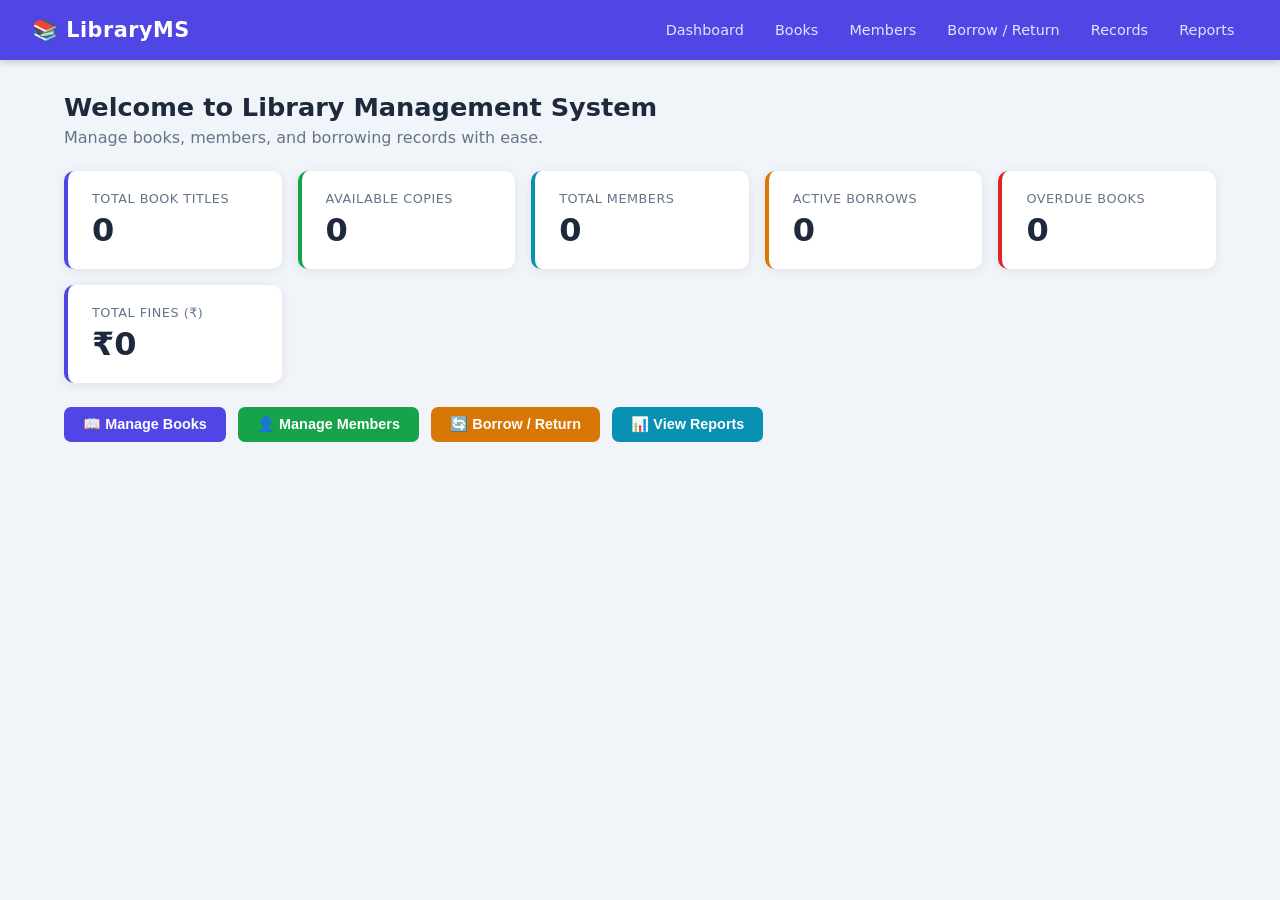
==== index.html @ 243d1138 "Add complete website - HTML/CSS/JS Library Management System" ====
<!DOCTYPE html>
<html lang="en">
<head>
  <meta charset="UTF-8" />
  <meta name="viewport" content="width=device-width, initial-scale=1.0"/>
  <title>Library Management System</title>
  <link rel="stylesheet" href="style.css" />
</head>
<body>

  <!-- NAVBAR -->
  <nav class="navbar">
    <div class="nav-brand">📚 LibraryMS</div>
    <ul class="nav-links">
      <li><a href="#" onclick="showSection('dashboard')">Dashboard</a></li>
      <li><a href="#" onclick="showSection('books')">Books</a></li>
      <li><a href="#" onclick="showSection('members')">Members</a></li>
      <li><a href="#" onclick="showSection('borrow')">Borrow / Return</a></li>
      <li><a href="#" onclick="showSection('records')">Records</a></li>
      <li><a href="#" onclick="showSection('reports')">Reports</a></li>
    </ul>
  </nav>

  <div class="container">

    <!-- ── DASHBOARD ── -->
    <section id="dashboard" class="section active">
      <h2>Welcome to Library Management System</h2>
      <p class="subtitle">Manage books, members, and borrowing records with ease.</p>
      <div class="stats-grid" id="dashStats"></div>
      <div class="quick-actions">
        <button class="btn btn-primary" onclick="showSection('books')">📖 Manage Books</button>
        <button class="btn btn-success" onclick="showSection('members')">👤 Manage Members</button>
        <button class="btn btn-warning" onclick="showSection('borrow')">🔄 Borrow / Return</button>
        <button class="btn btn-info" onclick="showSection('reports')">📊 View Reports</button>
      </div>
    </section>

    <!-- ── BOOKS ── -->
    <section id="books" class="section">
      <h2>📖 Book Management</h2>

      <div class="card">
        <h3 id="bookFormTitle">Add New Book</h3>
        <form id="bookForm" onsubmit="saveBook(event)">
          <input type="hidden" id="editBookId" />
          <div class="form-grid">
            <div class="form-group">
              <label>Book ID</label>
              <input type="text" id="bookId" placeholder="e.g. B001" required />
            </div>
            <div class="form-group">
              <label>Title</label>
              <input type="text" id="bookTitle" placeholder="Book title" required />
            </div>
            <div class="form-group">
              <label>Author</label>
              <input type="text" id="bookAuthor" placeholder="Author name" required />
            </div>
            <div class="form-group">
              <label>Genre</label>
              <input type="text" id="bookGenre" placeholder="e.g. Technology" />
            </div>
            <div class="form-group">
              <label>Total Copies</label>
              <input type="number" id="bookCopies" placeholder="1" min="1" required />
            </div>
          </div>
          <div class="form-actions">
            <button type="submit" class="btn btn-primary" id="bookSubmitBtn">Add Book</button>
            <button type="button" class="btn btn-secondary" onclick="cancelBookEdit()">Cancel</button>
          </div>
        </form>
      </div>

      <div class="card">
        <div class="table-header">
          <h3>All Books</h3>
          <input type="text" id="bookSearch" placeholder="🔍 Search by title or author..." oninput="renderBooks()" />
        </div>
        <div class="table-wrapper">
          <table id="booksTable">
            <thead>
              <tr>
                <th>Book ID</th><th>Title</th><th>Author</th><th>Genre</th>
                <th>Copies</th><th>Available</th><th>Status</th><th>Actions</th>
              </tr>
            </thead>
            <tbody id="booksBody"></tbody>
          </table>
        </div>
      </div>
    </section>

    <!-- ── MEMBERS ── -->
    <section id="members" class="section">
      <h2>👤 Member Management</h2>

      <div class="card">
        <h3 id="memberFormTitle">Register New Member</h3>
        <form id="memberForm" onsubmit="saveMember(event)">
          <input type="hidden" id="editMemberId" />
          <div class="form-grid">
            <div class="form-group">
              <label>Member ID</label>
              <input type="text" id="memberId" placeholder="e.g. M001" required />
            </div>
            <div class="form-group">
              <label>Full Name</label>
              <input type="text" id="memberName" placeholder="Full name" required />
            </div>
            <div class="form-group">
              <label>Email</label>
              <input type="email" id="memberEmail" placeholder="email@example.com" />
            </div>
            <div class="form-group">
              <label>Phone</label>
              <input type="text" id="memberPhone" placeholder="10-digit number" />
            </div>
          </div>
          <div class="form-actions">
            <button type="submit" class="btn btn-success" id="memberSubmitBtn">Register Member</button>
            <button type="button" class="btn btn-secondary" onclick="cancelMemberEdit()">Cancel</button>
          </div>
        </form>
      </div>

      <div class="card">
        <div class="table-header">
          <h3>All Members</h3>
          <input type="text" id="memberSearch" placeholder="🔍 Search by name or ID..." oninput="renderMembers()" />
        </div>
        <div class="table-wrapper">
          <table id="membersTable">
            <thead>
              <tr>
                <th>Member ID</th><th>Name</th><th>Email</th><th>Phone</th>
                <th>Books Borrowed</th><th>Actions</th>
              </tr>
            </thead>
            <tbody id="membersBody"></tbody>
          </table>
        </div>
      </div>
    </section>

    <!-- ── BORROW / RETURN ── -->
    <section id="borrow" class="section">
      <h2>🔄 Borrow / Return Books</h2>

      <div class="borrow-grid">
        <!-- Borrow -->
        <div class="card">
          <h3>📤 Borrow a Book</h3>
          <form onsubmit="borrowBook(event)">
            <div class="form-group">
              <label>Member ID</label>
              <input type="text" id="borrowMemberId" placeholder="e.g. M001" required />
            </div>
            <div class="form-group">
              <label>Book ID</label>
              <input type="text" id="borrowBookId" placeholder="e.g. B001" required />
            </div>
            <button type="submit" class="btn btn-primary btn-full">Borrow Book</button>
          </form>
        </div>

        <!-- Return -->
        <div class="card">
          <h3>📥 Return a Book</h3>
          <form onsubmit="returnBook(event)">
            <div class="form-group">
              <label>Record ID</label>
              <input type="text" id="returnRecordId" placeholder="e.g. R0001" required />
            </div>
            <div id="finePreview" class="fine-preview hidden"></div>
            <button type="submit" class="btn btn-warning btn-full">Return Book</button>
          </form>
        </div>
      </div>
    </section>

    <!-- ── RECORDS ── -->
    <section id="records" class="section">
      <h2>📋 Borrow / Return Records</h2>
      <div class="card">
        <div class="table-header">
          <h3>All Records</h3>
          <select id="recordFilter" onchange="renderRecords()">
            <option value="all">All Records</option>
            <option value="active">Active (Not Returned)</option>
            <option value="returned">Returned</option>
            <option value="overdue">Overdue</option>
          </select>
        </div>
        <div class="table-wrapper">
          <table>
            <thead>
              <tr>
                <th>Record ID</th><th>Member</th><th>Book</th>
                <th>Borrowed</th><th>Due Date</th><th>Returned</th>
                <th>Fine</th><th>Status</th>
              </tr>
            </thead>
            <tbody id="recordsBody"></tbody>
          </table>
        </div>
      </div>
    </section>

    <!-- ── REPORTS ── -->
    <section id="reports" class="section">
      <h2>📊 Library Reports</h2>
      <div class="stats-grid" id="reportStats"></div>
      <div class="report-grid">
        <div class="card">
          <h3>📚 Top Borrowed Books</h3>
          <ul id="topBooks" class="report-list"></ul>
        </div>
        <div class="card">
          <h3>⚠️ Overdue Books</h3>
          <ul id="overdueList" class="report-list"></ul>
        </div>
      </div>
    </section>

  </div><!-- /container -->

  <!-- TOAST NOTIFICATION -->
  <div id="toast" class="toast hidden"></div>

  <!-- CONFIRM MODAL -->
  <div id="modal" class="modal hidden">
    <div class="modal-box">
      <p id="modalMsg"></p>
      <div class="modal-actions">
        <button class="btn btn-danger" id="modalConfirm">Confirm</button>
        <button class="btn btn-secondary" onclick="closeModal()">Cancel</button>
      </div>
    </div>
  </div>

  <script src="app.js"></script>
</body>
</html>
---- style.css ----
/* ── Reset & Base ─────────────────────────────────────────────────────────── */
*, *::before, *::after { box-sizing: border-box; margin: 0; padding: 0; }

:root {
  --primary:   #4f46e5;
  --primary-h: #4338ca;
  --success:   #16a34a;
  --warning:   #d97706;
  --danger:    #dc2626;
  --info:      #0891b2;
  --bg:        #f1f5f9;
  --card:      #ffffff;
  --text:      #1e293b;
  --muted:     #64748b;
  --border:    #e2e8f0;
  --radius:    10px;
  --shadow:    0 2px 12px rgba(0,0,0,.08);
}

body {
  font-family: 'Segoe UI', system-ui, sans-serif;
  background: var(--bg);
  color: var(--text);
  min-height: 100vh;
}

/* ── Navbar ───────────────────────────────────────────────────────────────── */
.navbar {
  background: var(--primary);
  padding: 0 2rem;
  display: flex;
  align-items: center;
  justify-content: space-between;
  height: 60px;
  position: sticky;
  top: 0;
  z-index: 100;
  box-shadow: 0 2px 8px rgba(0,0,0,.2);
}

.nav-brand {
  color: #fff;
  font-size: 1.3rem;
  font-weight: 700;
  letter-spacing: .5px;
}

.nav-links {
  list-style: none;
  display: flex;
  gap: .25rem;
}

.nav-links a {
  color: rgba(255,255,255,.85);
  text-decoration: none;
  padding: .45rem .85rem;
  border-radius: 6px;
  font-size: .9rem;
  transition: background .2s, color .2s;
}

.nav-links a:hover {
  background: rgba(255,255,255,.15);
  color: #fff;
}

/* ── Container & Sections ─────────────────────────────────────────────────── */
.container { max-width: 1200px; margin: 0 auto; padding: 2rem 1.5rem; }

.section { display: none; }
.section.active { display: block; }

.section > h2 {
  font-size: 1.6rem;
  margin-bottom: .4rem;
  color: var(--text);
}

.subtitle { color: var(--muted); margin-bottom: 1.5rem; }

/* ── Cards ────────────────────────────────────────────────────────────────── */
.card {
  background: var(--card);
  border-radius: var(--radius);
  box-shadow: var(--shadow);
  padding: 1.5rem;
  margin-bottom: 1.5rem;
  border: 1px solid var(--border);
}

.card h3 { font-size: 1.1rem; margin-bottom: 1rem; color: var(--text); }

/* ── Stats Grid ───────────────────────────────────────────────────────────── */
.stats-grid {
  display: grid;
  grid-template-columns: repeat(auto-fit, minmax(180px, 1fr));
  gap: 1rem;
  margin-bottom: 1.5rem;
}

.stat-card {
  background: var(--card);
  border-radius: var(--radius);
  padding: 1.25rem 1.5rem;
  box-shadow: var(--shadow);
  border-left: 4px solid var(--primary);
  display: flex;
  flex-direction: column;
  gap: .3rem;
}

.stat-card.green  { border-color: var(--success); }
.stat-card.orange { border-color: var(--warning); }
.stat-card.red    { border-color: var(--danger);  }
.stat-card.blue   { border-color: var(--info);    }

.stat-label { font-size: .8rem; color: var(--muted); text-transform: uppercase; letter-spacing: .5px; }
.stat-value { font-size: 2rem; font-weight: 700; color: var(--text); }

/* ── Quick Actions ────────────────────────────────────────────────────────── */
.quick-actions {
  display: flex;
  flex-wrap: wrap;
  gap: .75rem;
  margin-top: .5rem;
}

/* ── Forms ────────────────────────────────────────────────────────────────── */
.form-grid {
  display: grid;
  grid-template-columns: repeat(auto-fit, minmax(200px, 1fr));
  gap: 1rem;
  margin-bottom: 1rem;
}

.form-group { display: flex; flex-direction: column; gap: .35rem; }

.form-group label { font-size: .85rem; font-weight: 600; color: var(--muted); }

.form-group input,
.form-group select {
  padding: .55rem .75rem;
  border: 1.5px solid var(--border);
  border-radius: 7px;
  font-size: .95rem;
  color: var(--text);
  background: #fff;
  transition: border-color .2s, box-shadow .2s;
  outline: none;
}

.form-group input:focus,
.form-group select:focus {
  border-color: var(--primary);
  box-shadow: 0 0 0 3px rgba(79,70,229,.12);
}

.form-actions { display: flex; gap: .75rem; flex-wrap: wrap; }

/* ── Buttons ──────────────────────────────────────────────────────────────── */
.btn {
  padding: .55rem 1.2rem;
  border: none;
  border-radius: 7px;
  font-size: .9rem;
  font-weight: 600;
  cursor: pointer;
  transition: opacity .2s, transform .1s;
  display: inline-flex;
  align-items: center;
  gap: .4rem;
}

.btn:hover   { opacity: .88; }
.btn:active  { transform: scale(.97); }

.btn-primary   { background: var(--primary); color: #fff; }
.btn-primary:hover { background: var(--primary-h); opacity: 1; }
.btn-success   { background: var(--success); color: #fff; }
.btn-warning   { background: var(--warning); color: #fff; }
.btn-danger    { background: var(--danger);  color: #fff; }
.btn-info      { background: var(--info);    color: #fff; }
.btn-secondary { background: var(--border);  color: var(--text); }
.btn-sm        { padding: .3rem .7rem; font-size: .8rem; }
.btn-full      { width: 100%; justify-content: center; margin-top: .5rem; }

/* ── Tables ───────────────────────────────────────────────────────────────── */
.table-header {
  display: flex;
  align-items: center;
  justify-content: space-between;
  flex-wrap: wrap;
  gap: .75rem;
  margin-bottom: 1rem;
}

.table-header input,
.table-header select {
  padding: .45rem .75rem;
  border: 1.5px solid var(--border);
  border-radius: 7px;
  font-size: .9rem;
  outline: none;
  min-width: 220px;
}

.table-header input:focus,
.table-header select:focus { border-color: var(--primary); }

.table-wrapper { overflow-x: auto; }

table {
  width: 100%;
  border-collapse: collapse;
  font-size: .9rem;
}

thead tr { background: var(--bg); }

th {
  padding: .75rem 1rem;
  text-align: left;
  font-size: .78rem;
  text-transform: uppercase;
  letter-spacing: .5px;
  color: var(--muted);
  border-bottom: 2px solid var(--border);
  white-space: nowrap;
}

td {
  padding: .75rem 1rem;
  border-bottom: 1px solid var(--border);
  vertical-align: middle;
}

tbody tr:hover { background: #f8fafc; }
tbody tr:last-child td { border-bottom: none; }

/* ── Badges ───────────────────────────────────────────────────────────────── */
.badge {
  display: inline-block;
  padding: .2rem .6rem;
  border-radius: 20px;
  font-size: .75rem;
  font-weight: 600;
}

.badge-success  { background: #dcfce7; color: #15803d; }
.badge-danger   { background: #fee2e2; color: #b91c1c; }
.badge-warning  { background: #fef3c7; color: #92400e; }
.badge-info     { background: #e0f2fe; color: #0369a1; }
.badge-muted    { background: #f1f5f9; color: var(--muted); }

/* ── Borrow / Return Grid ─────────────────────────────────────────────────── */
.borrow-grid {
  display: grid;
  grid-template-columns: repeat(auto-fit, minmax(300px, 1fr));
  gap: 1.5rem;
}

.fine-preview {
  background: #fef3c7;
  border: 1px solid #fcd34d;
  border-radius: 7px;
  padding: .75rem 1rem;
  margin: .75rem 0;
  font-size: .9rem;
  color: #92400e;
}

/* ── Reports ──────────────────────────────────────────────────────────────── */
.report-grid {
  display: grid;
  grid-template-columns: repeat(auto-fit, minmax(300px, 1fr));
  gap: 1.5rem;
}

.report-list { list-style: none; display: flex; flex-direction: column; gap: .6rem; }

.report-list li {
  display: flex;
  justify-content: space-between;
  align-items: center;
  padding: .6rem .75rem;
  background: var(--bg);
  border-radius: 7px;
  font-size: .9rem;
}

.report-list li span { font-weight: 700; color: var(--primary); }

/* ── Toast ────────────────────────────────────────────────────────────────── */
.toast {
  position: fixed;
  bottom: 2rem;
  right: 2rem;
  background: #1e293b;
  color: #fff;
  padding: .85rem 1.4rem;
  border-radius: 9px;
  font-size: .9rem;
  box-shadow: 0 4px 20px rgba(0,0,0,.25);
  z-index: 999;
  transition: opacity .3s;
}

.toast.success { background: var(--success); }
.toast.error   { background: var(--danger);  }
.toast.warning { background: var(--warning); }
.toast.hidden  { opacity: 0; pointer-events: none; }

/* ── Modal ────────────────────────────────────────────────────────────────── */
.modal {
  position: fixed; inset: 0;
  background: rgba(0,0,0,.45);
  display: flex; align-items: center; justify-content: center;
  z-index: 200;
}

.modal.hidden { display: none; }

.modal-box {
  background: #fff;
  border-radius: var(--radius);
  padding: 2rem;
  max-width: 380px;
  width: 90%;
  box-shadow: 0 8px 30px rgba(0,0,0,.2);
}

.modal-box p { margin-bottom: 1.25rem; font-size: 1rem; line-height: 1.5; }

.modal-actions { display: flex; gap: .75rem; justify-content: flex-end; }

/* ── Empty State ──────────────────────────────────────────────────────────── */
.empty-state {
  text-align: center;
  padding: 2.5rem;
  color: var(--muted);
  font-size: .95rem;
}

/* ── Responsive ───────────────────────────────────────────────────────────── */
@media (max-width: 640px) {
  .navbar { padding: 0 1rem; }
  .nav-links a { padding: .4rem .55rem; font-size: .8rem; }
  .container { padding: 1rem; }
  .quick-actions { flex-direction: column; }
  .quick-actions .btn { width: 100%; justify-content: center; }
}
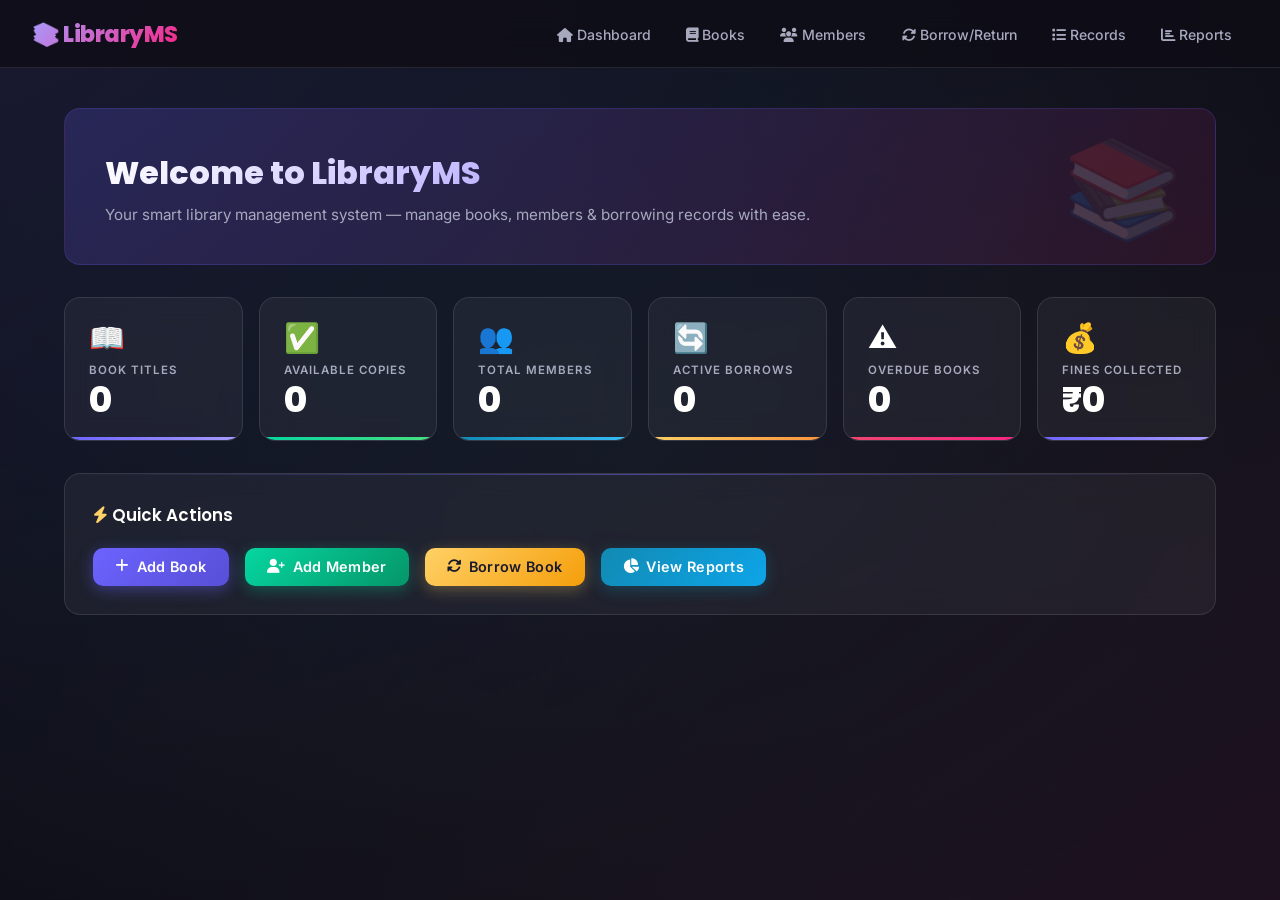
==== commit dfa72738: "Redesign UI - dark theme, Poppins font, glassmorphism, animations, Font Awesome icons" ====
--- a/index.html
+++ b/index.html
@@ -5,19 +5,21 @@
   <meta name="viewport" content="width=device-width, initial-scale=1.0"/>
   <title>Library Management System</title>
   <link rel="stylesheet" href="style.css" />
+  <!-- Font Awesome for icons -->
+  <link rel="stylesheet" href="https://cdnjs.cloudflare.com/ajax/libs/font-awesome/6.5.0/css/all.min.css" />
 </head>
 <body>
 
-  <!-- NAVBAR -->
+  <!-- ── NAVBAR ── -->
   <nav class="navbar">
     <div class="nav-brand">📚 LibraryMS</div>
     <ul class="nav-links">
-      <li><a href="#" onclick="showSection('dashboard')">Dashboard</a></li>
-      <li><a href="#" onclick="showSection('books')">Books</a></li>
-      <li><a href="#" onclick="showSection('members')">Members</a></li>
-      <li><a href="#" onclick="showSection('borrow')">Borrow / Return</a></li>
-      <li><a href="#" onclick="showSection('records')">Records</a></li>
-      <li><a href="#" onclick="showSection('reports')">Reports</a></li>
+      <li><a href="#" onclick="showSection('dashboard')"><i class="fa fa-house"></i> Dashboard</a></li>
+      <li><a href="#" onclick="showSection('books')"><i class="fa fa-book"></i> Books</a></li>
+      <li><a href="#" onclick="showSection('members')"><i class="fa fa-users"></i> Members</a></li>
+      <li><a href="#" onclick="showSection('borrow')"><i class="fa fa-rotate"></i> Borrow/Return</a></li>
+      <li><a href="#" onclick="showSection('records')"><i class="fa fa-list"></i> Records</a></li>
+      <li><a href="#" onclick="showSection('reports')"><i class="fa fa-chart-bar"></i> Reports</a></li>
     </ul>
   </nav>
 
@@ -25,61 +27,71 @@
 
     <!-- ── DASHBOARD ── -->
     <section id="dashboard" class="section active">
-      <h2>Welcome to Library Management System</h2>
-      <p class="subtitle">Manage books, members, and borrowing records with ease.</p>
+
+      <div class="hero-banner">
+        <h1>Welcome to LibraryMS</h1>
+        <p>Your smart library management system — manage books, members &amp; borrowing records with ease.</p>
+      </div>
+
       <div class="stats-grid" id="dashStats"></div>
-      <div class="quick-actions">
-        <button class="btn btn-primary" onclick="showSection('books')">📖 Manage Books</button>
-        <button class="btn btn-success" onclick="showSection('members')">👤 Manage Members</button>
-        <button class="btn btn-warning" onclick="showSection('borrow')">🔄 Borrow / Return</button>
-        <button class="btn btn-info" onclick="showSection('reports')">📊 View Reports</button>
-      </div>
+
+      <div class="card">
+        <h3><i class="fa fa-bolt" style="color:var(--warning)"></i> Quick Actions</h3>
+        <div class="quick-actions">
+          <button class="btn btn-primary"  onclick="showSection('books')">  <i class="fa fa-plus"></i> Add Book</button>
+          <button class="btn btn-success"  onclick="showSection('members')"><i class="fa fa-user-plus"></i> Add Member</button>
+          <button class="btn btn-warning"  onclick="showSection('borrow')"> <i class="fa fa-rotate"></i> Borrow Book</button>
+          <button class="btn btn-info"     onclick="showSection('reports')"><i class="fa fa-chart-pie"></i> View Reports</button>
+        </div>
+      </div>
+
     </section>
 
     <!-- ── BOOKS ── -->
     <section id="books" class="section">
-      <h2>📖 Book Management</h2>
-
-      <div class="card">
-        <h3 id="bookFormTitle">Add New Book</h3>
+      <h2><i class="fa fa-book"></i> Book Management</h2>
+      <p class="subtitle">Add, edit, search and manage your library's book collection.</p>
+
+      <div class="card">
+        <h3 id="bookFormTitle"><i class="fa fa-plus-circle" style="color:var(--primary-light)"></i> Add New Book</h3>
         <form id="bookForm" onsubmit="saveBook(event)">
           <input type="hidden" id="editBookId" />
           <div class="form-grid">
             <div class="form-group">
-              <label>Book ID</label>
+              <label><i class="fa fa-hashtag"></i> Book ID</label>
               <input type="text" id="bookId" placeholder="e.g. B001" required />
             </div>
             <div class="form-group">
-              <label>Title</label>
+              <label><i class="fa fa-heading"></i> Title</label>
               <input type="text" id="bookTitle" placeholder="Book title" required />
             </div>
             <div class="form-group">
-              <label>Author</label>
+              <label><i class="fa fa-pen-nib"></i> Author</label>
               <input type="text" id="bookAuthor" placeholder="Author name" required />
             </div>
             <div class="form-group">
-              <label>Genre</label>
+              <label><i class="fa fa-tag"></i> Genre</label>
               <input type="text" id="bookGenre" placeholder="e.g. Technology" />
             </div>
             <div class="form-group">
-              <label>Total Copies</label>
+              <label><i class="fa fa-copy"></i> Total Copies</label>
               <input type="number" id="bookCopies" placeholder="1" min="1" required />
             </div>
           </div>
           <div class="form-actions">
-            <button type="submit" class="btn btn-primary" id="bookSubmitBtn">Add Book</button>
-            <button type="button" class="btn btn-secondary" onclick="cancelBookEdit()">Cancel</button>
+            <button type="submit" class="btn btn-primary" id="bookSubmitBtn"><i class="fa fa-floppy-disk"></i> Add Book</button>
+            <button type="button" class="btn btn-secondary" onclick="cancelBookEdit()"><i class="fa fa-xmark"></i> Cancel</button>
           </div>
         </form>
       </div>
 
       <div class="card">
         <div class="table-header">
-          <h3>All Books</h3>
-          <input type="text" id="bookSearch" placeholder="🔍 Search by title or author..." oninput="renderBooks()" />
+          <h3><i class="fa fa-table-list" style="color:var(--primary-light)"></i> All Books</h3>
+          <input type="text" id="bookSearch" placeholder="🔍  Search by title or author..." oninput="renderBooks()" />
         </div>
         <div class="table-wrapper">
-          <table id="booksTable">
+          <table>
             <thead>
               <tr>
                 <th>Book ID</th><th>Title</th><th>Author</th><th>Genre</th>
@@ -94,44 +106,45 @@
 
     <!-- ── MEMBERS ── -->
     <section id="members" class="section">
-      <h2>👤 Member Management</h2>
-
-      <div class="card">
-        <h3 id="memberFormTitle">Register New Member</h3>
+      <h2><i class="fa fa-users"></i> Member Management</h2>
+      <p class="subtitle">Register and manage library members.</p>
+
+      <div class="card">
+        <h3 id="memberFormTitle"><i class="fa fa-user-plus" style="color:var(--success)"></i> Register New Member</h3>
         <form id="memberForm" onsubmit="saveMember(event)">
           <input type="hidden" id="editMemberId" />
           <div class="form-grid">
             <div class="form-group">
-              <label>Member ID</label>
+              <label><i class="fa fa-hashtag"></i> Member ID</label>
               <input type="text" id="memberId" placeholder="e.g. M001" required />
             </div>
             <div class="form-group">
-              <label>Full Name</label>
+              <label><i class="fa fa-user"></i> Full Name</label>
               <input type="text" id="memberName" placeholder="Full name" required />
             </div>
             <div class="form-group">
-              <label>Email</label>
+              <label><i class="fa fa-envelope"></i> Email</label>
               <input type="email" id="memberEmail" placeholder="email@example.com" />
             </div>
             <div class="form-group">
-              <label>Phone</label>
+              <label><i class="fa fa-phone"></i> Phone</label>
               <input type="text" id="memberPhone" placeholder="10-digit number" />
             </div>
           </div>
           <div class="form-actions">
-            <button type="submit" class="btn btn-success" id="memberSubmitBtn">Register Member</button>
-            <button type="button" class="btn btn-secondary" onclick="cancelMemberEdit()">Cancel</button>
+            <button type="submit" class="btn btn-success" id="memberSubmitBtn"><i class="fa fa-floppy-disk"></i> Register Member</button>
+            <button type="button" class="btn btn-secondary" onclick="cancelMemberEdit()"><i class="fa fa-xmark"></i> Cancel</button>
           </div>
         </form>
       </div>
 
       <div class="card">
         <div class="table-header">
-          <h3>All Members</h3>
-          <input type="text" id="memberSearch" placeholder="🔍 Search by name or ID..." oninput="renderMembers()" />
+          <h3><i class="fa fa-table-list" style="color:var(--success)"></i> All Members</h3>
+          <input type="text" id="memberSearch" placeholder="🔍  Search by name or ID..." oninput="renderMembers()" />
         </div>
         <div class="table-wrapper">
-          <table id="membersTable">
+          <table>
             <thead>
               <tr>
                 <th>Member ID</th><th>Name</th><th>Email</th><th>Phone</th>
@@ -146,35 +159,34 @@
 
     <!-- ── BORROW / RETURN ── -->
     <section id="borrow" class="section">
-      <h2>🔄 Borrow / Return Books</h2>
+      <h2><i class="fa fa-rotate"></i> Borrow / Return</h2>
+      <p class="subtitle">Issue books to members and process returns with automatic fine calculation.</p>
 
       <div class="borrow-grid">
-        <!-- Borrow -->
-        <div class="card">
-          <h3>📤 Borrow a Book</h3>
+        <div class="card">
+          <h3><i class="fa fa-arrow-up-from-bracket" style="color:var(--primary-light)"></i> Borrow a Book</h3>
           <form onsubmit="borrowBook(event)">
             <div class="form-group">
-              <label>Member ID</label>
+              <label><i class="fa fa-user"></i> Member ID</label>
               <input type="text" id="borrowMemberId" placeholder="e.g. M001" required />
             </div>
-            <div class="form-group">
-              <label>Book ID</label>
+            <div class="form-group" style="margin-top:.75rem">
+              <label><i class="fa fa-book"></i> Book ID</label>
               <input type="text" id="borrowBookId" placeholder="e.g. B001" required />
             </div>
-            <button type="submit" class="btn btn-primary btn-full">Borrow Book</button>
+            <button type="submit" class="btn btn-primary btn-full"><i class="fa fa-paper-plane"></i> Issue Book</button>
           </form>
         </div>
 
-        <!-- Return -->
-        <div class="card">
-          <h3>📥 Return a Book</h3>
+        <div class="card">
+          <h3><i class="fa fa-arrow-down-to-bracket" style="color:var(--warning)"></i> Return a Book</h3>
           <form onsubmit="returnBook(event)">
             <div class="form-group">
-              <label>Record ID</label>
+              <label><i class="fa fa-receipt"></i> Record ID</label>
               <input type="text" id="returnRecordId" placeholder="e.g. R0001" required />
             </div>
             <div id="finePreview" class="fine-preview hidden"></div>
-            <button type="submit" class="btn btn-warning btn-full">Return Book</button>
+            <button type="submit" class="btn btn-warning btn-full"><i class="fa fa-rotate-left"></i> Return Book</button>
           </form>
         </div>
       </div>
@@ -182,10 +194,12 @@
 
     <!-- ── RECORDS ── -->
     <section id="records" class="section">
-      <h2>📋 Borrow / Return Records</h2>
+      <h2><i class="fa fa-list-check"></i> Borrow / Return Records</h2>
+      <p class="subtitle">Full history of all borrowing and return transactions.</p>
+
       <div class="card">
         <div class="table-header">
-          <h3>All Records</h3>
+          <h3><i class="fa fa-clock-rotate-left" style="color:var(--info)"></i> All Records</h3>
           <select id="recordFilter" onchange="renderRecords()">
             <option value="all">All Records</option>
             <option value="active">Active (Not Returned)</option>
@@ -210,32 +224,35 @@
 
     <!-- ── REPORTS ── -->
     <section id="reports" class="section">
-      <h2>📊 Library Reports</h2>
+      <h2><i class="fa fa-chart-bar"></i> Library Reports</h2>
+      <p class="subtitle">Overview of library statistics, top books, and overdue alerts.</p>
+
       <div class="stats-grid" id="reportStats"></div>
+
       <div class="report-grid">
         <div class="card">
-          <h3>📚 Top Borrowed Books</h3>
+          <h3><i class="fa fa-fire" style="color:var(--secondary)"></i> Top Borrowed Books</h3>
           <ul id="topBooks" class="report-list"></ul>
         </div>
         <div class="card">
-          <h3>⚠️ Overdue Books</h3>
+          <h3><i class="fa fa-triangle-exclamation" style="color:var(--warning)"></i> Overdue Books</h3>
           <ul id="overdueList" class="report-list"></ul>
         </div>
       </div>
     </section>
 
-  </div><!-- /container -->
-
-  <!-- TOAST NOTIFICATION -->
+  </div>
+
+  <!-- TOAST -->
   <div id="toast" class="toast hidden"></div>
 
-  <!-- CONFIRM MODAL -->
+  <!-- MODAL -->
   <div id="modal" class="modal hidden">
     <div class="modal-box">
       <p id="modalMsg"></p>
       <div class="modal-actions">
-        <button class="btn btn-danger" id="modalConfirm">Confirm</button>
-        <button class="btn btn-secondary" onclick="closeModal()">Cancel</button>
+        <button class="btn btn-danger"     id="modalConfirm">Confirm</button>
+        <button class="btn btn-secondary"  onclick="closeModal()">Cancel</button>
       </div>
     </div>
   </div>
--- a/style.css
+++ b/style.css
@@ -1,189 +1,408 @@
-/* ── Reset & Base ─────────────────────────────────────────────────────────── */
+/* ── Google Fonts ─────────────────────────────────────────────────────────── */
+@import url('https://fonts.googleapis.com/css2?family=Poppins:wght@300;400;500;600;700;800&family=Inter:wght@400;500;600&display=swap');
+
+/* ── Reset ────────────────────────────────────────────────────────────────── */
 *, *::before, *::after { box-sizing: border-box; margin: 0; padding: 0; }
 
+/* ── CSS Variables ────────────────────────────────────────────────────────── */
 :root {
-  --primary:   #4f46e5;
-  --primary-h: #4338ca;
-  --success:   #16a34a;
-  --warning:   #d97706;
-  --danger:    #dc2626;
-  --info:      #0891b2;
-  --bg:        #f1f5f9;
-  --card:      #ffffff;
-  --text:      #1e293b;
-  --muted:     #64748b;
-  --border:    #e2e8f0;
-  --radius:    10px;
-  --shadow:    0 2px 12px rgba(0,0,0,.08);
-}
+  --primary:       #6c63ff;
+  --primary-dark:  #574fd6;
+  --primary-light: #a89cff;
+  --secondary:     #f72585;
+  --success:       #06d6a0;
+  --warning:       #ffd166;
+  --danger:        #ef476f;
+  --info:          #118ab2;
+
+  --bg:            #0f0e17;
+  --bg2:           #1a1a2e;
+  --bg3:           #16213e;
+  --card:          rgba(255,255,255,0.05);
+  --card-border:   rgba(255,255,255,0.1);
+  --card-hover:    rgba(255,255,255,0.08);
+
+  --text:          #fffffe;
+  --text-muted:    #a7a9be;
+  --text-dim:      #6b6d8a;
+
+  --radius:        16px;
+  --radius-sm:     10px;
+  --shadow:        0 8px 32px rgba(0,0,0,0.4);
+  --shadow-glow:   0 0 30px rgba(108,99,255,0.3);
+  --transition:    all 0.3s cubic-bezier(0.4, 0, 0.2, 1);
+}
+
+/* ── Scrollbar ────────────────────────────────────────────────────────────── */
+::-webkit-scrollbar { width: 6px; }
+::-webkit-scrollbar-track { background: var(--bg); }
+::-webkit-scrollbar-thumb { background: var(--primary); border-radius: 10px; }
+
+/* ── Base ─────────────────────────────────────────────────────────────────── */
+html { scroll-behavior: smooth; }
 
 body {
-  font-family: 'Segoe UI', system-ui, sans-serif;
+  font-family: 'Inter', sans-serif;
   background: var(--bg);
   color: var(--text);
   min-height: 100vh;
+  overflow-x: hidden;
+}
+
+/* Animated background gradient */
+body::before {
+  content: '';
+  position: fixed;
+  top: -50%;
+  left: -50%;
+  width: 200%;
+  height: 200%;
+  background: radial-gradient(ellipse at 20% 20%, rgba(108,99,255,0.12) 0%, transparent 50%),
+              radial-gradient(ellipse at 80% 80%, rgba(247,37,133,0.08) 0%, transparent 50%),
+              radial-gradient(ellipse at 50% 50%, rgba(6,214,160,0.05) 0%, transparent 60%);
+  animation: bgPulse 12s ease-in-out infinite alternate;
+  pointer-events: none;
+  z-index: 0;
+}
+
+@keyframes bgPulse {
+  0%   { transform: translate(0, 0) rotate(0deg); }
+  100% { transform: translate(2%, 2%) rotate(3deg); }
 }
 
 /* ── Navbar ───────────────────────────────────────────────────────────────── */
 .navbar {
-  background: var(--primary);
+  position: sticky;
+  top: 0;
+  z-index: 100;
+  background: rgba(15, 14, 23, 0.85);
+  backdrop-filter: blur(20px);
+  -webkit-backdrop-filter: blur(20px);
+  border-bottom: 1px solid var(--card-border);
   padding: 0 2rem;
+  height: 68px;
   display: flex;
   align-items: center;
   justify-content: space-between;
-  height: 60px;
-  position: sticky;
-  top: 0;
-  z-index: 100;
-  box-shadow: 0 2px 8px rgba(0,0,0,.2);
 }
 
 .nav-brand {
-  color: #fff;
-  font-size: 1.3rem;
-  font-weight: 700;
-  letter-spacing: .5px;
+  font-family: 'Poppins', sans-serif;
+  font-size: 1.4rem;
+  font-weight: 800;
+  background: linear-gradient(135deg, var(--primary-light), var(--secondary));
+  -webkit-background-clip: text;
+  -webkit-text-fill-color: transparent;
+  background-clip: text;
+  letter-spacing: -0.5px;
 }
 
 .nav-links {
   list-style: none;
   display: flex;
-  gap: .25rem;
+  gap: .2rem;
 }
 
 .nav-links a {
-  color: rgba(255,255,255,.85);
+  color: var(--text-muted);
   text-decoration: none;
-  padding: .45rem .85rem;
-  border-radius: 6px;
-  font-size: .9rem;
-  transition: background .2s, color .2s;
+  padding: .5rem 1rem;
+  border-radius: 8px;
+  font-size: .88rem;
+  font-weight: 500;
+  transition: var(--transition);
+  position: relative;
+}
+
+.nav-links a::after {
+  content: '';
+  position: absolute;
+  bottom: 4px;
+  left: 50%;
+  transform: translateX(-50%) scaleX(0);
+  width: 60%;
+  height: 2px;
+  background: linear-gradient(90deg, var(--primary), var(--secondary));
+  border-radius: 2px;
+  transition: transform 0.3s ease;
 }
 
 .nav-links a:hover {
-  background: rgba(255,255,255,.15);
-  color: #fff;
-}
-
-/* ── Container & Sections ─────────────────────────────────────────────────── */
-.container { max-width: 1200px; margin: 0 auto; padding: 2rem 1.5rem; }
-
+  color: var(--text);
+  background: var(--card);
+}
+
+.nav-links a:hover::after { transform: translateX(-50%) scaleX(1); }
+
+/* ── Container ────────────────────────────────────────────────────────────── */
+.container {
+  max-width: 1200px;
+  margin: 0 auto;
+  padding: 2.5rem 1.5rem;
+  position: relative;
+  z-index: 1;
+}
+
+/* ── Sections ─────────────────────────────────────────────────────────────── */
 .section { display: none; }
-.section.active { display: block; }
+
+.section.active {
+  display: block;
+  animation: fadeSlideIn 0.4s ease forwards;
+}
+
+@keyframes fadeSlideIn {
+  from { opacity: 0; transform: translateY(20px); }
+  to   { opacity: 1; transform: translateY(0); }
+}
 
 .section > h2 {
-  font-size: 1.6rem;
+  font-family: 'Poppins', sans-serif;
+  font-size: 1.9rem;
+  font-weight: 700;
   margin-bottom: .4rem;
-  color: var(--text);
-}
-
-.subtitle { color: var(--muted); margin-bottom: 1.5rem; }
+  background: linear-gradient(135deg, #fff 60%, var(--primary-light));
+  -webkit-background-clip: text;
+  -webkit-text-fill-color: transparent;
+  background-clip: text;
+}
+
+.subtitle {
+  color: var(--text-muted);
+  margin-bottom: 2rem;
+  font-size: .95rem;
+}
 
 /* ── Cards ────────────────────────────────────────────────────────────────── */
 .card {
   background: var(--card);
+  border: 1px solid var(--card-border);
   border-radius: var(--radius);
-  box-shadow: var(--shadow);
-  padding: 1.5rem;
+  padding: 1.75rem;
   margin-bottom: 1.5rem;
-  border: 1px solid var(--border);
-}
-
-.card h3 { font-size: 1.1rem; margin-bottom: 1rem; color: var(--text); }
+  backdrop-filter: blur(12px);
+  -webkit-backdrop-filter: blur(12px);
+  transition: var(--transition);
+  position: relative;
+  overflow: hidden;
+}
+
+.card::before {
+  content: '';
+  position: absolute;
+  top: 0; left: 0; right: 0;
+  height: 1px;
+  background: linear-gradient(90deg, transparent, rgba(108,99,255,0.5), transparent);
+}
+
+.card:hover {
+  border-color: rgba(108,99,255,0.3);
+  box-shadow: var(--shadow-glow);
+  transform: translateY(-2px);
+}
+
+.card h3 {
+  font-family: 'Poppins', sans-serif;
+  font-size: 1.05rem;
+  font-weight: 600;
+  margin-bottom: 1.25rem;
+  color: var(--text);
+}
 
 /* ── Stats Grid ───────────────────────────────────────────────────────────── */
 .stats-grid {
   display: grid;
-  grid-template-columns: repeat(auto-fit, minmax(180px, 1fr));
+  grid-template-columns: repeat(auto-fit, minmax(170px, 1fr));
   gap: 1rem;
-  margin-bottom: 1.5rem;
+  margin-bottom: 2rem;
 }
 
 .stat-card {
   background: var(--card);
+  border: 1px solid var(--card-border);
   border-radius: var(--radius);
-  padding: 1.25rem 1.5rem;
-  box-shadow: var(--shadow);
-  border-left: 4px solid var(--primary);
-  display: flex;
-  flex-direction: column;
-  gap: .3rem;
-}
-
-.stat-card.green  { border-color: var(--success); }
-.stat-card.orange { border-color: var(--warning); }
-.stat-card.red    { border-color: var(--danger);  }
-.stat-card.blue   { border-color: var(--info);    }
-
-.stat-label { font-size: .8rem; color: var(--muted); text-transform: uppercase; letter-spacing: .5px; }
-.stat-value { font-size: 2rem; font-weight: 700; color: var(--text); }
+  padding: 1.4rem 1.5rem;
+  backdrop-filter: blur(12px);
+  position: relative;
+  overflow: hidden;
+  transition: var(--transition);
+  cursor: default;
+}
+
+.stat-card::after {
+  content: '';
+  position: absolute;
+  bottom: 0; left: 0; right: 0;
+  height: 3px;
+  background: linear-gradient(90deg, var(--primary), var(--primary-light));
+  border-radius: 0 0 var(--radius) var(--radius);
+}
+
+.stat-card.green::after  { background: linear-gradient(90deg, var(--success), #4ade80); }
+.stat-card.orange::after { background: linear-gradient(90deg, var(--warning), #fb923c); }
+.stat-card.red::after    { background: linear-gradient(90deg, var(--danger), var(--secondary)); }
+.stat-card.blue::after   { background: linear-gradient(90deg, var(--info), #38bdf8); }
+
+.stat-card:hover {
+  transform: translateY(-4px);
+  border-color: rgba(108,99,255,0.3);
+  box-shadow: var(--shadow-glow);
+}
+
+.stat-icon {
+  font-size: 1.8rem;
+  margin-bottom: .5rem;
+  display: block;
+}
+
+.stat-label {
+  font-size: .72rem;
+  color: var(--text-muted);
+  text-transform: uppercase;
+  letter-spacing: 1px;
+  font-weight: 600;
+  margin-bottom: .3rem;
+}
+
+.stat-value {
+  font-family: 'Poppins', sans-serif;
+  font-size: 2.2rem;
+  font-weight: 800;
+  color: var(--text);
+  line-height: 1;
+  animation: countUp 0.6s ease;
+}
+
+@keyframes countUp {
+  from { opacity: 0; transform: translateY(10px); }
+  to   { opacity: 1; transform: translateY(0); }
+}
 
 /* ── Quick Actions ────────────────────────────────────────────────────────── */
 .quick-actions {
   display: flex;
   flex-wrap: wrap;
-  gap: .75rem;
+  gap: 1rem;
   margin-top: .5rem;
 }
 
 /* ── Forms ────────────────────────────────────────────────────────────────── */
 .form-grid {
   display: grid;
-  grid-template-columns: repeat(auto-fit, minmax(200px, 1fr));
-  gap: 1rem;
-  margin-bottom: 1rem;
-}
-
-.form-group { display: flex; flex-direction: column; gap: .35rem; }
-
-.form-group label { font-size: .85rem; font-weight: 600; color: var(--muted); }
+  grid-template-columns: repeat(auto-fit, minmax(210px, 1fr));
+  gap: 1.1rem;
+  margin-bottom: 1.25rem;
+}
+
+.form-group { display: flex; flex-direction: column; gap: .4rem; }
+
+.form-group label {
+  font-size: .78rem;
+  font-weight: 600;
+  color: var(--text-muted);
+  text-transform: uppercase;
+  letter-spacing: .8px;
+}
 
 .form-group input,
 .form-group select {
-  padding: .55rem .75rem;
-  border: 1.5px solid var(--border);
-  border-radius: 7px;
+  padding: .7rem 1rem;
+  background: rgba(255,255,255,0.06);
+  border: 1.5px solid var(--card-border);
+  border-radius: var(--radius-sm);
   font-size: .95rem;
   color: var(--text);
-  background: #fff;
-  transition: border-color .2s, box-shadow .2s;
+  font-family: 'Inter', sans-serif;
+  transition: var(--transition);
   outline: none;
 }
+
+.form-group input::placeholder { color: var(--text-dim); }
 
 .form-group input:focus,
 .form-group select:focus {
   border-color: var(--primary);
-  box-shadow: 0 0 0 3px rgba(79,70,229,.12);
-}
-
-.form-actions { display: flex; gap: .75rem; flex-wrap: wrap; }
+  background: rgba(108,99,255,0.08);
+  box-shadow: 0 0 0 3px rgba(108,99,255,0.15);
+}
+
+.form-group select option { background: var(--bg2); color: var(--text); }
+
+.form-actions { display: flex; gap: .75rem; flex-wrap: wrap; margin-top: .5rem; }
 
 /* ── Buttons ──────────────────────────────────────────────────────────────── */
 .btn {
-  padding: .55rem 1.2rem;
+  padding: .65rem 1.4rem;
   border: none;
-  border-radius: 7px;
+  border-radius: var(--radius-sm);
   font-size: .9rem;
   font-weight: 600;
+  font-family: 'Inter', sans-serif;
   cursor: pointer;
-  transition: opacity .2s, transform .1s;
+  transition: var(--transition);
   display: inline-flex;
   align-items: center;
-  gap: .4rem;
-}
-
-.btn:hover   { opacity: .88; }
-.btn:active  { transform: scale(.97); }
-
-.btn-primary   { background: var(--primary); color: #fff; }
-.btn-primary:hover { background: var(--primary-h); opacity: 1; }
-.btn-success   { background: var(--success); color: #fff; }
-.btn-warning   { background: var(--warning); color: #fff; }
-.btn-danger    { background: var(--danger);  color: #fff; }
-.btn-info      { background: var(--info);    color: #fff; }
-.btn-secondary { background: var(--border);  color: var(--text); }
-.btn-sm        { padding: .3rem .7rem; font-size: .8rem; }
-.btn-full      { width: 100%; justify-content: center; margin-top: .5rem; }
+  gap: .45rem;
+  position: relative;
+  overflow: hidden;
+  letter-spacing: .3px;
+}
+
+.btn::after {
+  content: '';
+  position: absolute;
+  inset: 0;
+  background: rgba(255,255,255,0);
+  transition: background 0.2s;
+}
+
+.btn:hover::after { background: rgba(255,255,255,0.08); }
+.btn:active { transform: scale(0.97); }
+
+.btn-primary {
+  background: linear-gradient(135deg, var(--primary), var(--primary-dark));
+  color: #fff;
+  box-shadow: 0 4px 15px rgba(108,99,255,0.4);
+}
+.btn-primary:hover { box-shadow: 0 6px 20px rgba(108,99,255,0.6); transform: translateY(-1px); }
+
+.btn-success {
+  background: linear-gradient(135deg, var(--success), #059669);
+  color: #fff;
+  box-shadow: 0 4px 15px rgba(6,214,160,0.3);
+}
+.btn-success:hover { box-shadow: 0 6px 20px rgba(6,214,160,0.5); transform: translateY(-1px); }
+
+.btn-warning {
+  background: linear-gradient(135deg, var(--warning), #f59e0b);
+  color: #1a1a2e;
+  box-shadow: 0 4px 15px rgba(255,209,102,0.3);
+}
+.btn-warning:hover { box-shadow: 0 6px 20px rgba(255,209,102,0.5); transform: translateY(-1px); }
+
+.btn-danger {
+  background: linear-gradient(135deg, var(--danger), var(--secondary));
+  color: #fff;
+  box-shadow: 0 4px 15px rgba(239,71,111,0.3);
+}
+.btn-danger:hover { box-shadow: 0 6px 20px rgba(239,71,111,0.5); transform: translateY(-1px); }
+
+.btn-info {
+  background: linear-gradient(135deg, var(--info), #0ea5e9);
+  color: #fff;
+  box-shadow: 0 4px 15px rgba(17,138,178,0.3);
+}
+.btn-info:hover { box-shadow: 0 6px 20px rgba(17,138,178,0.5); transform: translateY(-1px); }
+
+.btn-secondary {
+  background: rgba(255,255,255,0.08);
+  color: var(--text-muted);
+  border: 1px solid var(--card-border);
+}
+.btn-secondary:hover { background: rgba(255,255,255,0.12); color: var(--text); }
+
+.btn-sm   { padding: .35rem .8rem; font-size: .8rem; border-radius: 7px; }
+.btn-full { width: 100%; justify-content: center; margin-top: .75rem; }
 
 /* ── Tables ───────────────────────────────────────────────────────────────── */
 .table-header {
@@ -192,66 +411,91 @@
   justify-content: space-between;
   flex-wrap: wrap;
   gap: .75rem;
-  margin-bottom: 1rem;
+  margin-bottom: 1.25rem;
 }
 
 .table-header input,
 .table-header select {
-  padding: .45rem .75rem;
-  border: 1.5px solid var(--border);
-  border-radius: 7px;
-  font-size: .9rem;
+  padding: .55rem 1rem;
+  background: rgba(255,255,255,0.06);
+  border: 1.5px solid var(--card-border);
+  border-radius: var(--radius-sm);
+  font-size: .88rem;
+  color: var(--text);
+  font-family: 'Inter', sans-serif;
   outline: none;
-  min-width: 220px;
-}
-
+  min-width: 230px;
+  transition: var(--transition);
+}
+
+.table-header input::placeholder { color: var(--text-dim); }
 .table-header input:focus,
-.table-header select:focus { border-color: var(--primary); }
+.table-header select:focus {
+  border-color: var(--primary);
+  box-shadow: 0 0 0 3px rgba(108,99,255,0.15);
+}
+
+.table-header select option { background: var(--bg2); }
 
 .table-wrapper { overflow-x: auto; }
 
-table {
-  width: 100%;
-  border-collapse: collapse;
-  font-size: .9rem;
-}
-
-thead tr { background: var(--bg); }
+table { width: 100%; border-collapse: collapse; font-size: .88rem; }
+
+thead tr {
+  background: rgba(108,99,255,0.08);
+  border-bottom: 1px solid rgba(108,99,255,0.2);
+}
 
 th {
-  padding: .75rem 1rem;
+  padding: .85rem 1rem;
   text-align: left;
-  font-size: .78rem;
+  font-size: .72rem;
   text-transform: uppercase;
-  letter-spacing: .5px;
-  color: var(--muted);
-  border-bottom: 2px solid var(--border);
+  letter-spacing: 1px;
+  color: var(--primary-light);
+  font-weight: 700;
   white-space: nowrap;
 }
 
 td {
-  padding: .75rem 1rem;
-  border-bottom: 1px solid var(--border);
+  padding: .85rem 1rem;
+  border-bottom: 1px solid rgba(255,255,255,0.04);
+  color: var(--text-muted);
   vertical-align: middle;
-}
-
-tbody tr:hover { background: #f8fafc; }
+  transition: color 0.2s;
+}
+
+td strong { color: var(--text); font-weight: 600; }
+
+tbody tr {
+  transition: var(--transition);
+}
+
+tbody tr:hover {
+  background: rgba(108,99,255,0.06);
+}
+
+tbody tr:hover td { color: var(--text); }
 tbody tr:last-child td { border-bottom: none; }
 
 /* ── Badges ───────────────────────────────────────────────────────────────── */
 .badge {
-  display: inline-block;
-  padding: .2rem .6rem;
+  display: inline-flex;
+  align-items: center;
+  gap: .3rem;
+  padding: .25rem .7rem;
   border-radius: 20px;
-  font-size: .75rem;
-  font-weight: 600;
-}
-
-.badge-success  { background: #dcfce7; color: #15803d; }
-.badge-danger   { background: #fee2e2; color: #b91c1c; }
-.badge-warning  { background: #fef3c7; color: #92400e; }
-.badge-info     { background: #e0f2fe; color: #0369a1; }
-.badge-muted    { background: #f1f5f9; color: var(--muted); }
+  font-size: .72rem;
+  font-weight: 700;
+  letter-spacing: .5px;
+  text-transform: uppercase;
+}
+
+.badge-success { background: rgba(6,214,160,0.15);  color: var(--success); border: 1px solid rgba(6,214,160,0.3); }
+.badge-danger  { background: rgba(239,71,111,0.15); color: var(--danger);  border: 1px solid rgba(239,71,111,0.3); }
+.badge-warning { background: rgba(255,209,102,0.15);color: var(--warning); border: 1px solid rgba(255,209,102,0.3); }
+.badge-info    { background: rgba(17,138,178,0.15); color: #38bdf8;        border: 1px solid rgba(17,138,178,0.3); }
+.badge-muted   { background: rgba(255,255,255,0.06);color: var(--text-dim);border: 1px solid var(--card-border); }
 
 /* ── Borrow / Return Grid ─────────────────────────────────────────────────── */
 .borrow-grid {
@@ -261,13 +505,14 @@
 }
 
 .fine-preview {
-  background: #fef3c7;
-  border: 1px solid #fcd34d;
-  border-radius: 7px;
-  padding: .75rem 1rem;
+  background: rgba(255,209,102,0.1);
+  border: 1px solid rgba(255,209,102,0.3);
+  border-radius: var(--radius-sm);
+  padding: .85rem 1rem;
   margin: .75rem 0;
   font-size: .9rem;
-  color: #92400e;
+  color: var(--warning);
+  animation: fadeSlideIn 0.3s ease;
 }
 
 /* ── Reports ──────────────────────────────────────────────────────────────── */
@@ -283,70 +528,166 @@
   display: flex;
   justify-content: space-between;
   align-items: center;
-  padding: .6rem .75rem;
-  background: var(--bg);
-  border-radius: 7px;
-  font-size: .9rem;
-}
-
-.report-list li span { font-weight: 700; color: var(--primary); }
+  padding: .7rem 1rem;
+  background: rgba(255,255,255,0.04);
+  border: 1px solid var(--card-border);
+  border-radius: var(--radius-sm);
+  font-size: .88rem;
+  color: var(--text-muted);
+  transition: var(--transition);
+}
+
+.report-list li:hover {
+  background: rgba(108,99,255,0.08);
+  border-color: rgba(108,99,255,0.3);
+  color: var(--text);
+}
+
+.report-list li span {
+  font-weight: 700;
+  color: var(--primary-light);
+  background: rgba(108,99,255,0.15);
+  padding: .2rem .6rem;
+  border-radius: 20px;
+  font-size: .78rem;
+}
 
 /* ── Toast ────────────────────────────────────────────────────────────────── */
 .toast {
   position: fixed;
   bottom: 2rem;
   right: 2rem;
-  background: #1e293b;
-  color: #fff;
-  padding: .85rem 1.4rem;
-  border-radius: 9px;
+  padding: 1rem 1.5rem;
+  border-radius: var(--radius-sm);
   font-size: .9rem;
-  box-shadow: 0 4px 20px rgba(0,0,0,.25);
+  font-weight: 500;
+  font-family: 'Inter', sans-serif;
+  box-shadow: 0 8px 30px rgba(0,0,0,0.4);
   z-index: 999;
-  transition: opacity .3s;
-}
-
-.toast.success { background: var(--success); }
-.toast.error   { background: var(--danger);  }
-.toast.warning { background: var(--warning); }
-.toast.hidden  { opacity: 0; pointer-events: none; }
+  max-width: 380px;
+  backdrop-filter: blur(12px);
+  border: 1px solid rgba(255,255,255,0.1);
+  transition: opacity 0.4s ease, transform 0.4s ease;
+  display: flex;
+  align-items: center;
+  gap: .6rem;
+}
+
+.toast.success { background: rgba(6,214,160,0.2);  color: #4ade80; border-color: rgba(6,214,160,0.3); }
+.toast.error   { background: rgba(239,71,111,0.2); color: #f87171; border-color: rgba(239,71,111,0.3); }
+.toast.warning { background: rgba(255,209,102,0.2);color: var(--warning); border-color: rgba(255,209,102,0.3); }
+.toast.hidden  { opacity: 0; transform: translateY(10px); pointer-events: none; }
 
 /* ── Modal ────────────────────────────────────────────────────────────────── */
 .modal {
   position: fixed; inset: 0;
-  background: rgba(0,0,0,.45);
+  background: rgba(0,0,0,0.7);
+  backdrop-filter: blur(6px);
   display: flex; align-items: center; justify-content: center;
   z-index: 200;
-}
+  animation: fadeIn 0.2s ease;
+}
+
+@keyframes fadeIn { from { opacity: 0; } to { opacity: 1; } }
 
 .modal.hidden { display: none; }
 
 .modal-box {
-  background: #fff;
+  background: var(--bg2);
+  border: 1px solid var(--card-border);
   border-radius: var(--radius);
   padding: 2rem;
-  max-width: 380px;
+  max-width: 400px;
   width: 90%;
-  box-shadow: 0 8px 30px rgba(0,0,0,.2);
-}
-
-.modal-box p { margin-bottom: 1.25rem; font-size: 1rem; line-height: 1.5; }
+  box-shadow: 0 20px 60px rgba(0,0,0,0.5);
+  animation: slideUp 0.3s ease;
+}
+
+@keyframes slideUp {
+  from { opacity: 0; transform: translateY(30px) scale(0.95); }
+  to   { opacity: 1; transform: translateY(0) scale(1); }
+}
+
+.modal-box p {
+  margin-bottom: 1.5rem;
+  font-size: 1rem;
+  line-height: 1.6;
+  color: var(--text-muted);
+}
 
 .modal-actions { display: flex; gap: .75rem; justify-content: flex-end; }
 
 /* ── Empty State ──────────────────────────────────────────────────────────── */
 .empty-state {
   text-align: center;
+  padding: 3rem;
+  color: var(--text-dim);
+  font-size: .95rem;
+}
+
+.empty-state::before {
+  content: '📭';
+  display: block;
+  font-size: 2.5rem;
+  margin-bottom: .75rem;
+}
+
+/* ── Hero Banner (Dashboard) ──────────────────────────────────────────────── */
+.hero-banner {
+  background: linear-gradient(135deg, rgba(108,99,255,0.2), rgba(247,37,133,0.1));
+  border: 1px solid rgba(108,99,255,0.2);
+  border-radius: var(--radius);
   padding: 2.5rem;
-  color: var(--muted);
-  font-size: .95rem;
+  margin-bottom: 2rem;
+  position: relative;
+  overflow: hidden;
+}
+
+.hero-banner::before {
+  content: '📚';
+  position: absolute;
+  right: 2rem;
+  top: 50%;
+  transform: translateY(-50%);
+  font-size: 6rem;
+  opacity: 0.15;
+}
+
+.hero-banner h1 {
+  font-family: 'Poppins', sans-serif;
+  font-size: 2rem;
+  font-weight: 800;
+  background: linear-gradient(135deg, #fff, var(--primary-light), var(--secondary));
+  -webkit-background-clip: text;
+  -webkit-text-fill-color: transparent;
+  background-clip: text;
+  margin-bottom: .5rem;
+}
+
+.hero-banner p { color: var(--text-muted); font-size: .95rem; }
+
+/* ── Divider ──────────────────────────────────────────────────────────────── */
+.divider {
+  height: 1px;
+  background: linear-gradient(90deg, transparent, var(--card-border), transparent);
+  margin: 1.5rem 0;
 }
 
 /* ── Responsive ───────────────────────────────────────────────────────────── */
-@media (max-width: 640px) {
+@media (max-width: 768px) {
   .navbar { padding: 0 1rem; }
-  .nav-links a { padding: .4rem .55rem; font-size: .8rem; }
-  .container { padding: 1rem; }
+  .nav-brand { font-size: 1.1rem; }
+  .nav-links a { padding: .4rem .6rem; font-size: .78rem; }
+  .container { padding: 1.25rem 1rem; }
+  .section > h2 { font-size: 1.5rem; }
+  .hero-banner h1 { font-size: 1.4rem; }
+  .hero-banner::before { display: none; }
   .quick-actions { flex-direction: column; }
   .quick-actions .btn { width: 100%; justify-content: center; }
-}
+  .stat-value { font-size: 1.8rem; }
+}
+
+@media (max-width: 480px) {
+  .nav-links { gap: 0; }
+  .nav-links a { padding: .35rem .45rem; font-size: .72rem; }
+}
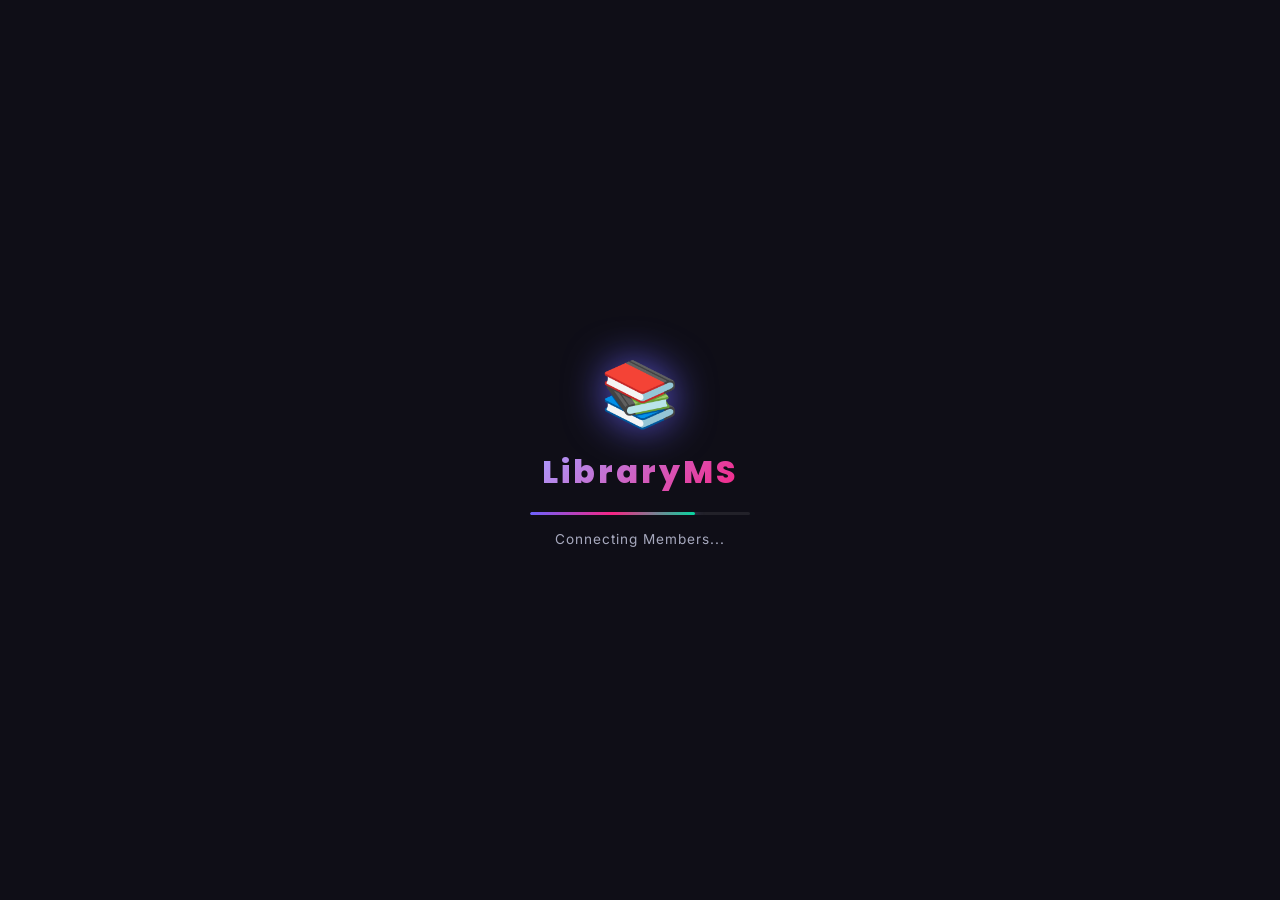
==== commit 10933559: "Add futuristic animated background - particles, circuit lines, neon waves, loading screen, typing an" ====
--- a/index.html
+++ b/index.html
@@ -5,10 +5,22 @@
   <meta name="viewport" content="width=device-width, initial-scale=1.0"/>
   <title>Library Management System</title>
   <link rel="stylesheet" href="style.css" />
-  <!-- Font Awesome for icons -->
   <link rel="stylesheet" href="https://cdnjs.cloudflare.com/ajax/libs/font-awesome/6.5.0/css/all.min.css" />
 </head>
 <body>
+
+  <!-- ── LOADING SCREEN ── -->
+  <div id="loader">
+    <div class="loader-inner">
+      <div class="loader-logo">📚</div>
+      <div class="loader-title">LibraryMS</div>
+      <div class="loader-bar"><div class="loader-fill"></div></div>
+      <div class="loader-text">Initializing System...</div>
+    </div>
+  </div>
+
+  <!-- ── BACKGROUND CANVAS ── -->
+  <canvas id="bgCanvas"></canvas>
 
   <!-- ── NAVBAR ── -->
   <nav class="navbar">
@@ -29,7 +41,7 @@
     <section id="dashboard" class="section active">
 
       <div class="hero-banner">
-        <h1>Welcome to LibraryMS</h1>
+        <h1><span id="typingText"></span><span class="cursor">|</span></h1>
         <p>Your smart library management system — manage books, members &amp; borrowing records with ease.</p>
       </div>
 
@@ -258,5 +270,54 @@
   </div>
 
   <script src="app.js"></script>
+  <script src="bg.js"></script>
+  <script>
+    // ── Loading screen ──────────────────────────────────────────
+    window.addEventListener('load', () => {
+      const loader = document.getElementById('loader');
+      const fill   = document.querySelector('.loader-fill');
+      const txt    = document.querySelector('.loader-text');
+      const steps  = ['Initializing System...','Loading Books...','Connecting Members...','Ready!'];
+      let i = 0;
+      const iv = setInterval(() => {
+        i++;
+        if (i < steps.length) txt.textContent = steps[i];
+        fill.style.width = ((i + 1) / steps.length * 100) + '%';
+        if (i >= steps.length - 1) {
+          clearInterval(iv);
+          setTimeout(() => {
+            loader.classList.add('hide');
+            setTimeout(() => loader.remove(), 600);
+          }, 400);
+        }
+      }, 450);
+    });
+
+    // ── Typing animation ────────────────────────────────────────
+    const phrases = ['Welcome to LibraryMS', 'Manage Your Books', 'Track Members', 'Smart Fine System'];
+    let pi = 0, ci = 0, deleting = false;
+    const el = document.getElementById('typingText');
+    function type() {
+      const phrase = phrases[pi];
+      if (!deleting) {
+        el.textContent = phrase.slice(0, ++ci);
+        if (ci === phrase.length) { deleting = true; setTimeout(type, 1800); return; }
+      } else {
+        el.textContent = phrase.slice(0, --ci);
+        if (ci === 0) { deleting = false; pi = (pi + 1) % phrases.length; }
+      }
+      setTimeout(type, deleting ? 45 : 90);
+    }
+    setTimeout(type, 1800);
+
+    // ── Scroll fade-in for cards ────────────────────────────────
+    const observer = new IntersectionObserver(entries => {
+      entries.forEach(e => { if (e.isIntersecting) e.target.classList.add('visible'); });
+    }, { threshold: 0.1 });
+    document.querySelectorAll('.card, .stat-card').forEach(el => {
+      el.classList.add('fade-in-card');
+      observer.observe(el);
+    });
+  </script>
 </body>
 </html>
--- a/style.css
+++ b/style.css
@@ -691,3 +691,213 @@
   .nav-links { gap: 0; }
   .nav-links a { padding: .35rem .45rem; font-size: .72rem; }
 }
+
+/* ═══════════════════════════════════════════════════════════════════
+   FUTURISTIC BACKGROUND & ANIMATION LAYER
+   ═══════════════════════════════════════════════════════════════════ */
+
+/* ── Background Canvas ────────────────────────────────────────────── */
+#bgCanvas {
+  position: fixed;
+  top: 0; left: 0;
+  width: 100%; height: 100%;
+  z-index: 0;
+  pointer-events: none;
+}
+
+/* Ensure all content sits above canvas */
+.navbar, .container, .toast, .modal { position: relative; z-index: 1; }
+.navbar { z-index: 100; }
+.modal  { z-index: 200; }
+
+/* ── Loading Screen ───────────────────────────────────────────────── */
+#loader {
+  position: fixed;
+  inset: 0;
+  background: #0f0e17;
+  display: flex;
+  align-items: center;
+  justify-content: center;
+  z-index: 9999;
+  transition: opacity 0.6s ease, transform 0.6s ease;
+}
+
+#loader.hide {
+  opacity: 0;
+  transform: scale(1.05);
+  pointer-events: none;
+}
+
+.loader-inner {
+  text-align: center;
+  display: flex;
+  flex-direction: column;
+  align-items: center;
+  gap: 1rem;
+}
+
+.loader-logo {
+  font-size: 4rem;
+  animation: loaderPulse 1s ease-in-out infinite alternate;
+  filter: drop-shadow(0 0 20px rgba(108,99,255,0.8));
+}
+
+@keyframes loaderPulse {
+  from { transform: scale(1);    filter: drop-shadow(0 0 15px rgba(108,99,255,0.6)); }
+  to   { transform: scale(1.12); filter: drop-shadow(0 0 30px rgba(247,37,133,0.8)); }
+}
+
+.loader-title {
+  font-family: 'Poppins', sans-serif;
+  font-size: 2rem;
+  font-weight: 800;
+  background: linear-gradient(135deg, #a89cff, #f72585);
+  -webkit-background-clip: text;
+  -webkit-text-fill-color: transparent;
+  background-clip: text;
+  letter-spacing: 3px;
+}
+
+.loader-bar {
+  width: 220px;
+  height: 3px;
+  background: rgba(255,255,255,0.08);
+  border-radius: 10px;
+  overflow: hidden;
+}
+
+.loader-fill {
+  height: 100%;
+  width: 0%;
+  background: linear-gradient(90deg, #6c63ff, #f72585, #06d6a0);
+  border-radius: 10px;
+  transition: width 0.4s ease;
+  box-shadow: 0 0 10px rgba(108,99,255,0.8);
+}
+
+.loader-text {
+  font-size: .85rem;
+  color: var(--text-muted);
+  letter-spacing: 1px;
+  animation: blink 1s step-end infinite;
+}
+
+@keyframes blink { 50% { opacity: 0.3; } }
+
+/* ── Typing Cursor ────────────────────────────────────────────────── */
+.cursor {
+  display: inline-block;
+  color: var(--primary-light);
+  animation: cursorBlink 0.8s step-end infinite;
+  font-weight: 300;
+  margin-left: 2px;
+}
+
+@keyframes cursorBlink {
+  0%, 100% { opacity: 1; }
+  50%       { opacity: 0; }
+}
+
+/* ── Scroll Fade-in Cards ─────────────────────────────────────────── */
+.fade-in-card {
+  opacity: 0;
+  transform: translateY(24px);
+  transition: opacity 0.6s ease, transform 0.6s ease;
+}
+
+.fade-in-card.visible {
+  opacity: 1;
+  transform: translateY(0);
+}
+
+/* ── Pulsing Neon Borders on Hero & Stat Cards ────────────────────── */
+.hero-banner {
+  animation: neonBorderPulse 3s ease-in-out infinite alternate;
+}
+
+@keyframes neonBorderPulse {
+  0%   { border-color: rgba(108,99,255,0.2); box-shadow: 0 0 0px rgba(108,99,255,0); }
+  50%  { border-color: rgba(247,37,133,0.4); box-shadow: 0 0 20px rgba(247,37,133,0.15); }
+  100% { border-color: rgba(108,99,255,0.5); box-shadow: 0 0 30px rgba(108,99,255,0.2); }
+}
+
+/* Pulsing neon on stat cards */
+.stat-card:nth-child(1) { animation: statGlow1 4s ease-in-out infinite alternate; }
+.stat-card:nth-child(2) { animation: statGlow2 4s ease-in-out infinite alternate 0.5s; }
+.stat-card:nth-child(3) { animation: statGlow3 4s ease-in-out infinite alternate 1s; }
+.stat-card:nth-child(4) { animation: statGlow1 4s ease-in-out infinite alternate 1.5s; }
+.stat-card:nth-child(5) { animation: statGlow2 4s ease-in-out infinite alternate 2s; }
+.stat-card:nth-child(6) { animation: statGlow3 4s ease-in-out infinite alternate 2.5s; }
+
+@keyframes statGlow1 {
+  from { box-shadow: 0 0 0 rgba(108,99,255,0); }
+  to   { box-shadow: 0 0 18px rgba(108,99,255,0.25); }
+}
+@keyframes statGlow2 {
+  from { box-shadow: 0 0 0 rgba(6,214,160,0); }
+  to   { box-shadow: 0 0 18px rgba(6,214,160,0.2); }
+}
+@keyframes statGlow3 {
+  from { box-shadow: 0 0 0 rgba(247,37,133,0); }
+  to   { box-shadow: 0 0 18px rgba(247,37,133,0.2); }
+}
+
+/* ── Hover Glow on Buttons (enhanced) ────────────────────────────── */
+.btn-primary:hover  { box-shadow: 0 0 25px rgba(108,99,255,0.7), 0 6px 20px rgba(108,99,255,0.4); }
+.btn-success:hover  { box-shadow: 0 0 25px rgba(6,214,160,0.6),  0 6px 20px rgba(6,214,160,0.3); }
+.btn-warning:hover  { box-shadow: 0 0 25px rgba(255,209,102,0.6),0 6px 20px rgba(255,209,102,0.3); }
+.btn-danger:hover   { box-shadow: 0 0 25px rgba(239,71,111,0.6), 0 6px 20px rgba(239,71,111,0.3); }
+.btn-info:hover     { box-shadow: 0 0 25px rgba(17,138,178,0.6), 0 6px 20px rgba(17,138,178,0.3); }
+
+/* ── Navbar active link glow ──────────────────────────────────────── */
+.nav-links a:hover {
+  text-shadow: 0 0 12px rgba(108,99,255,0.8);
+}
+
+/* ── Card shimmer on hover ────────────────────────────────────────── */
+.card::after {
+  content: '';
+  position: absolute;
+  top: -100%;
+  left: -60%;
+  width: 40%;
+  height: 300%;
+  background: linear-gradient(105deg, transparent 40%, rgba(255,255,255,0.04) 50%, transparent 60%);
+  transition: left 0.6s ease;
+  pointer-events: none;
+}
+
+.card:hover::after { left: 130%; }
+
+/* ── Parallax subtle shift on scroll ─────────────────────────────── */
+.hero-banner {
+  will-change: transform;
+  transition: transform 0.1s linear;
+}
+
+/* ── Neon input focus glow ────────────────────────────────────────── */
+.form-group input:focus,
+.form-group select:focus {
+  box-shadow: 0 0 0 3px rgba(108,99,255,0.2), 0 0 15px rgba(108,99,255,0.15);
+}
+
+/* ── Table row neon hover ─────────────────────────────────────────── */
+tbody tr:hover {
+  background: rgba(108,99,255,0.07);
+  box-shadow: inset 3px 0 0 var(--primary);
+}
+
+/* ── Floating animation for hero emoji ───────────────────────────── */
+.hero-banner::before {
+  animation: floatEmoji 4s ease-in-out infinite;
+}
+
+@keyframes floatEmoji {
+  0%, 100% { transform: translateY(-50%) rotate(-5deg); }
+  50%       { transform: translateY(-58%) rotate(5deg); }
+}
+
+/* ── Responsive canvas ────────────────────────────────────────────── */
+@media (max-width: 768px) {
+  #bgCanvas { opacity: 0.6; }
+}
